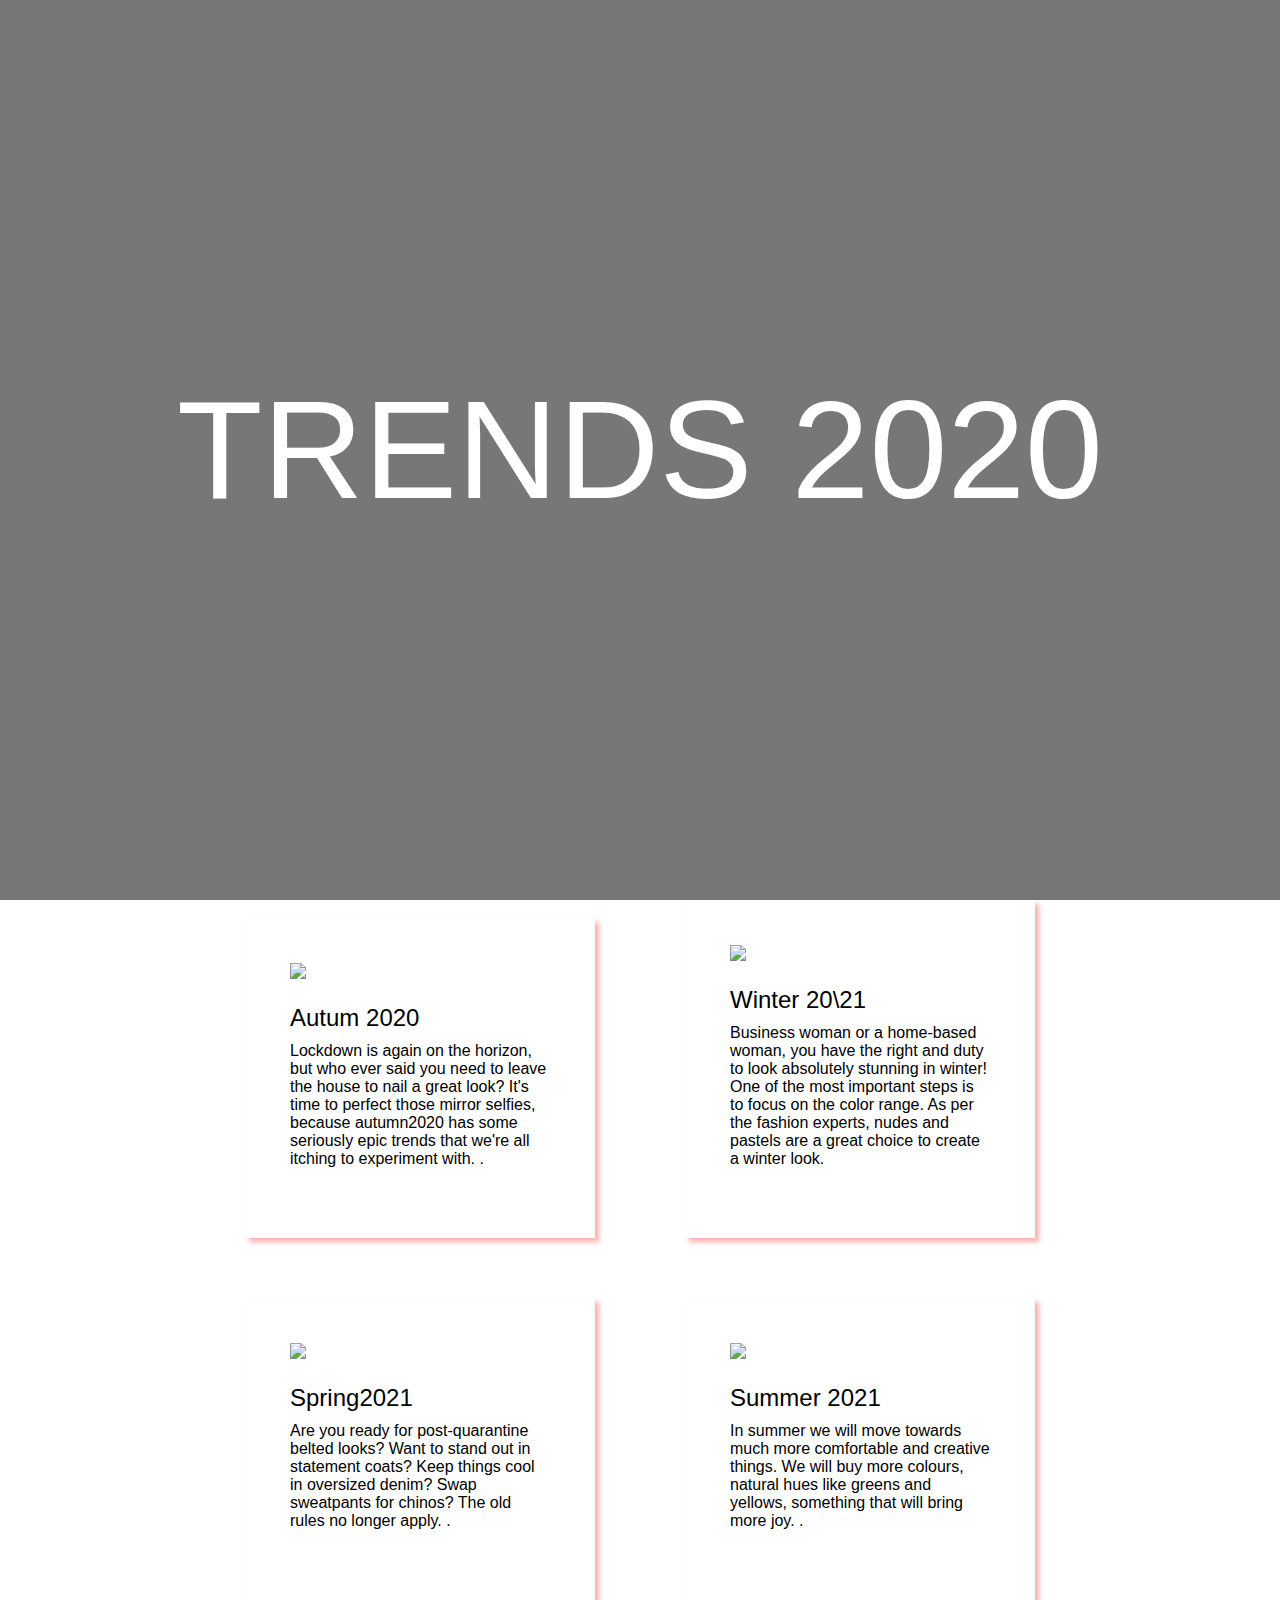
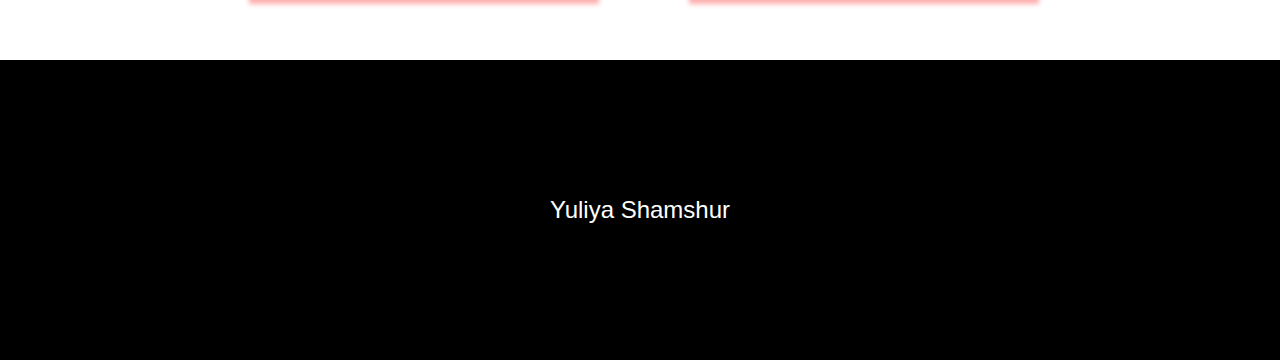
==== index.html @ eafa20c7 "fixed" ====
<!DOCTYPE html>
<html>
<head>
  <meta charset="UTF-8">
  <html lang="en"></html>
  <title>Trends 2020</title>
  <link rel="stylesheet" href="css/style.css">
  <link rel="icon" type="image" href="https://img.icons8.com/ios-glyphs/2x/ankle-boots.png">
</head>
<body>
  <header class="header">
    <div class="overlay">
      <h1 class="header-title">Trends 2020</h1>
    </div>
  </header>
  <section class="content">
    <div class="card">
      <img class="card-image" src="https://images.unsplash.com/photo-1495121605193-b116b5b9c5fe?ixlib=rb-1.2.1&ixid=eyJhcHBfaWQiOjEyMDd9&auto=format&fit=crop&w=334&q=80">
      <h3 class="card-title">Autum 2020</h3>
      <p class="card-text">Lockdown is again on the horizon, but who ever said you need to leave the house to nail a great look? It's time to perfect those mirror selfies, because autumn2020 has some seriously epic trends that we're all itching to experiment with.
.</p>
    </div>
    <div class="card no-right-margin">
      <img class="card-image" src="https://images.unsplash.com/photo-1483181957632-8bda974cbc91?ixlib=rb-1.2.1&ixid=eyJhcHBfaWQiOjEyMDd9&auto=format&fit=crop&w=750&q=80">
      <h3 class="card-title">Winter 20\21</h3>
      <p class="card-text">Business woman or a home-based woman, you have the right and duty to look absolutely stunning in winter! One of the most important steps is to focus on the color range. As per the fashion experts, nudes and pastels are a great choice to create a winter look.</p>
    </div>
    <div class="card">
      <img class="card-image" src="https://images.unsplash.com/photo-1490725263030-1f0521cec8ec?ixlib=rb-1.2.1&auto=format&fit=crop&w=752&q=80">
      <h3 class="card-title">Spring2021</h3>
      <p class="card-text">Are you ready for post-quarantine belted looks? Want to stand out in statement coats? Keep things cool in oversized denim? Swap sweatpants for chinos?  The old rules no longer apply. .</p>
    </div>
    <div class="card no-right-margin">
      <img class="card-image" src="https://images.unsplash.com/photo-1575818302670-7e90c19c9082?ixlib=rb-1.2.1&ixid=eyJhcHBfaWQiOjEyMDd9&auto=format&fit=crop&w=334&q=80">
      <h3 class="card-title">Summer 2021</h3>
      <p class="card-text">In summer we will move towards much more comfortable and creative things. We will buy more colours, natural hues like greens and yellows, something that will bring more joy. .</p>
    </div>
  </section>
  <footer class="footer">
    <h4 class="footer-author">Yuliya Shamshur</h4>
  </footer>
</body>
</html>
---- css/style.css ----
body, h1, h2, h3, h4, p, a {
  margin: 0;
  font-size: 100%;
  font-weight: normal;
}

* {
  box-sizing: border-box;
}

body {
  font-family: 'Inter', sans-serif;
}

.header {
  height: 100vh;
  background-color: #eee;
  background-image: url(evgeniy-sholokh-5Xf2hLm6yj8-unsplash.jpg);
  background-size: cover;
  background-position: center;
  text-align: center;
}

.header-title {
  font-size: 140px;
  color: white;
  text-transform: uppercase;
  font-weight: 500;
  margin: auto;
}

.overlay {
  width: 100%;
  height: 100%;
  background-color: rgba(0, 0, 0, .5);
  display: flex;
}

.content {
  width: 790px;
  margin: 0 auto;
  font-size: 0;
}

.card{
  width:350px;
  margin-bottom: 60px;
  padding: 45px 45px 70px;
  display: inline-block;
  margin-right: 90px;
  box-shadow: 4px 4px 5px rgba(250, 50, 50, .4);
}

.no-right-margin {
  margin-right: 0;
}

.card-title{
  font-size: 24px;
  font-weight: 500;
  margin-bottom: 10px;
}

.card-text{
  font-size: 16px;
}

.card-image{
  width: 100%;
  margin-bottom: 25px;
}

.footer {
  height: 300px;
  background-color: #000;
  display: flex;
}

.footer-author {
  color: #FFFFFF;
  font-size: 24px;
  margin: auto;
}
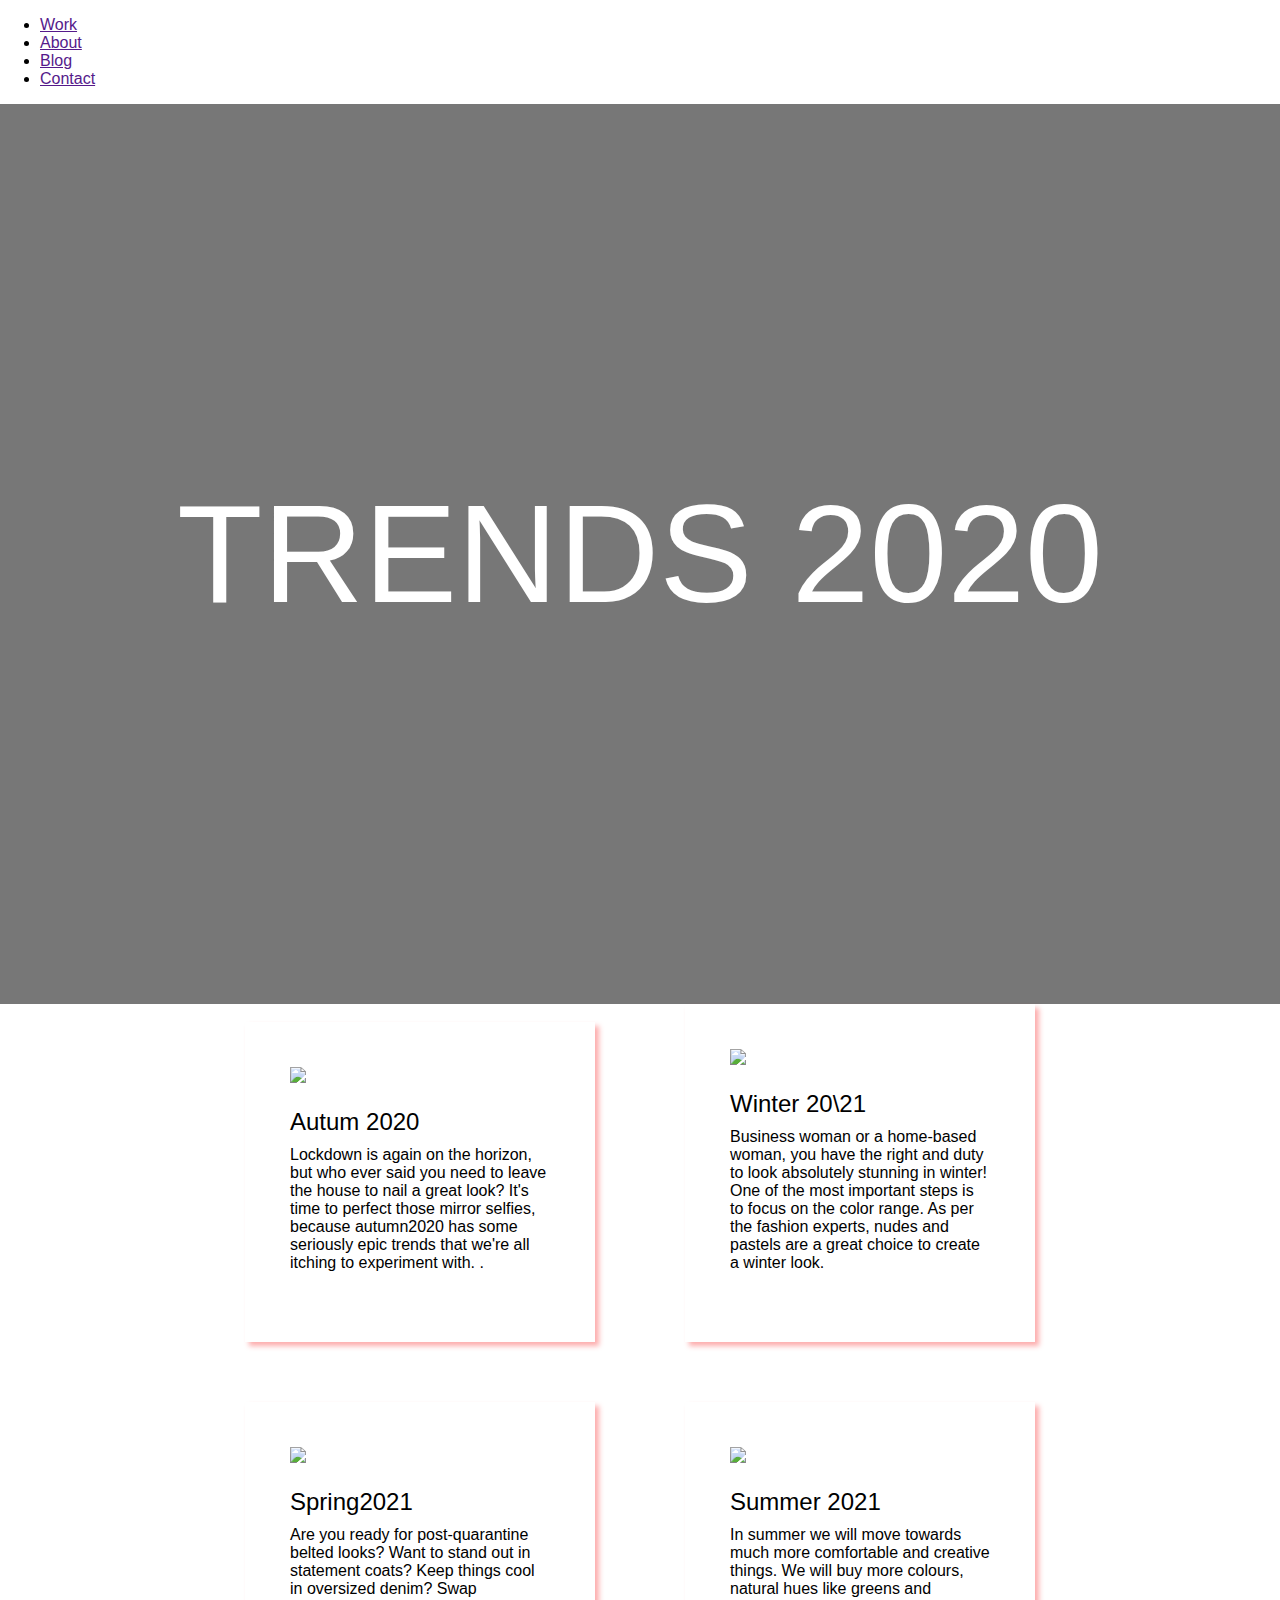
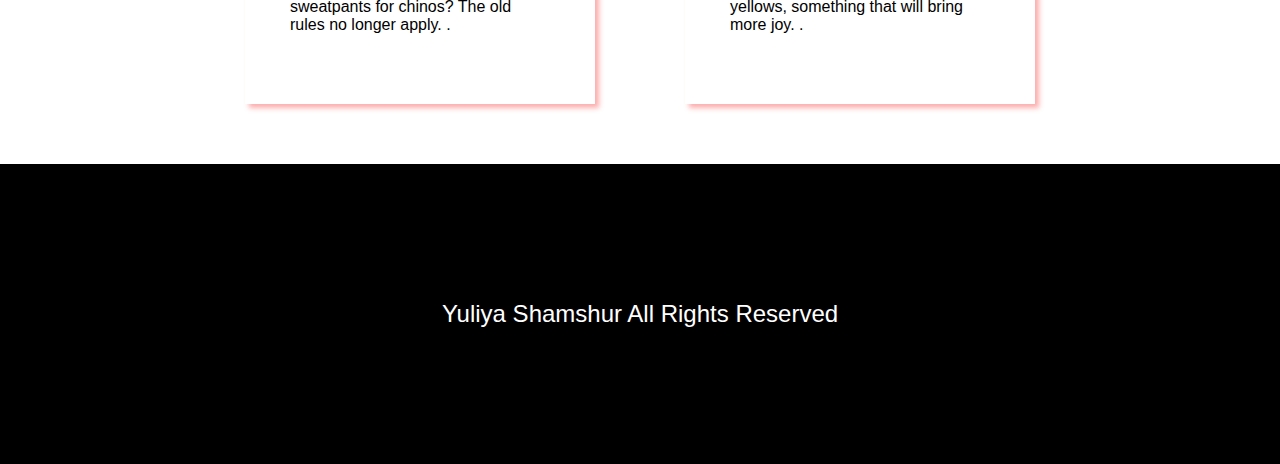
==== commit db9a54e3: "Fixed" ====
--- a/index.html
+++ b/index.html
@@ -8,7 +8,15 @@
   <link rel="icon" type="image" href="https://img.icons8.com/ios-glyphs/2x/ankle-boots.png">
 </head>
 <body>
-  <header class="header">
+  <nav class="top-menu">
+    <ul class="menu-main">
+      <li><a href="" class="current">Work</a></li>
+      <li><a href="">About</a></li>
+      <li><a href="">Blog</a></li>
+      <li><a href="">Contact</a></li>
+    </ul>
+  </nav>
+   <header class="header">
     <div class="overlay">
       <h1 class="header-title">Trends 2020</h1>
     </div>
@@ -37,7 +45,7 @@
     </div>
   </section>
   <footer class="footer">
-    <h4 class="footer-author">Yuliya Shamshur</h4>
+    <h4 class="footer-author">Yuliya Shamshur All Rights Reserved</h4>
   </footer>
 </body>
 </html>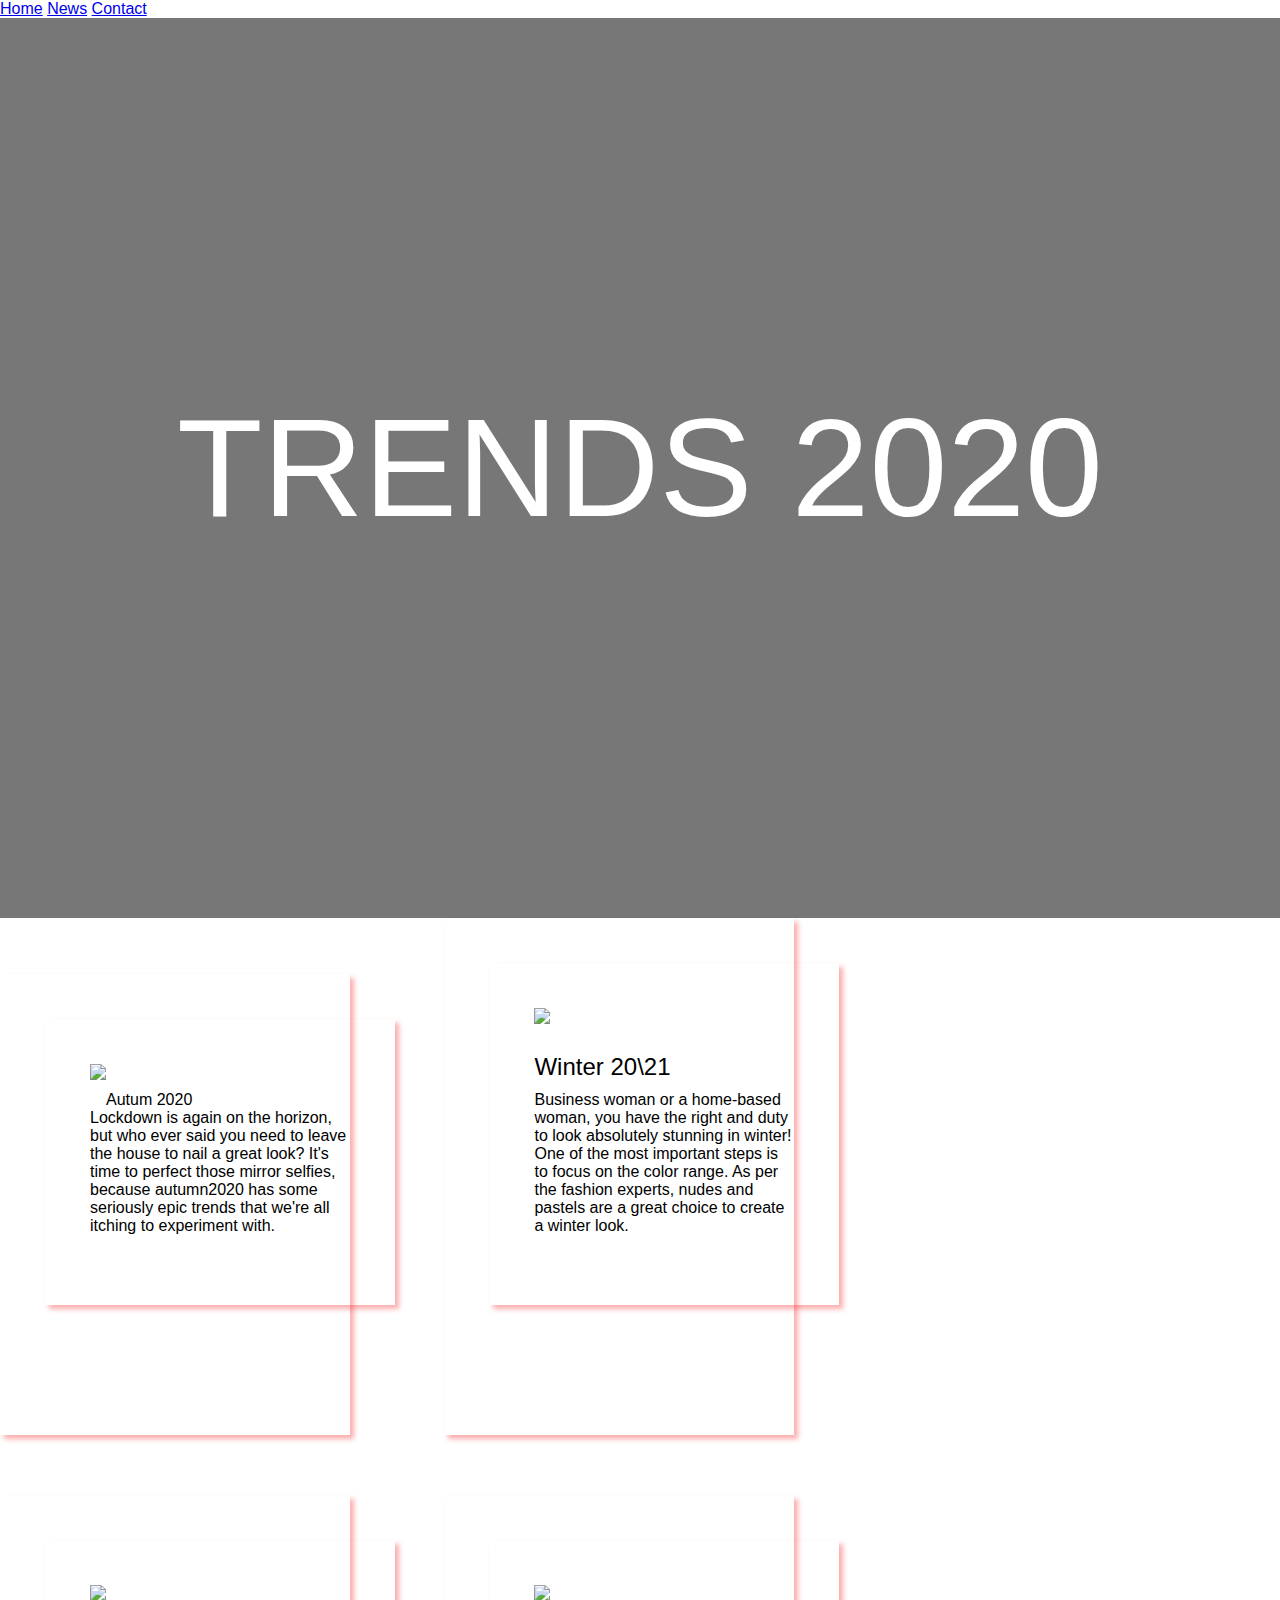
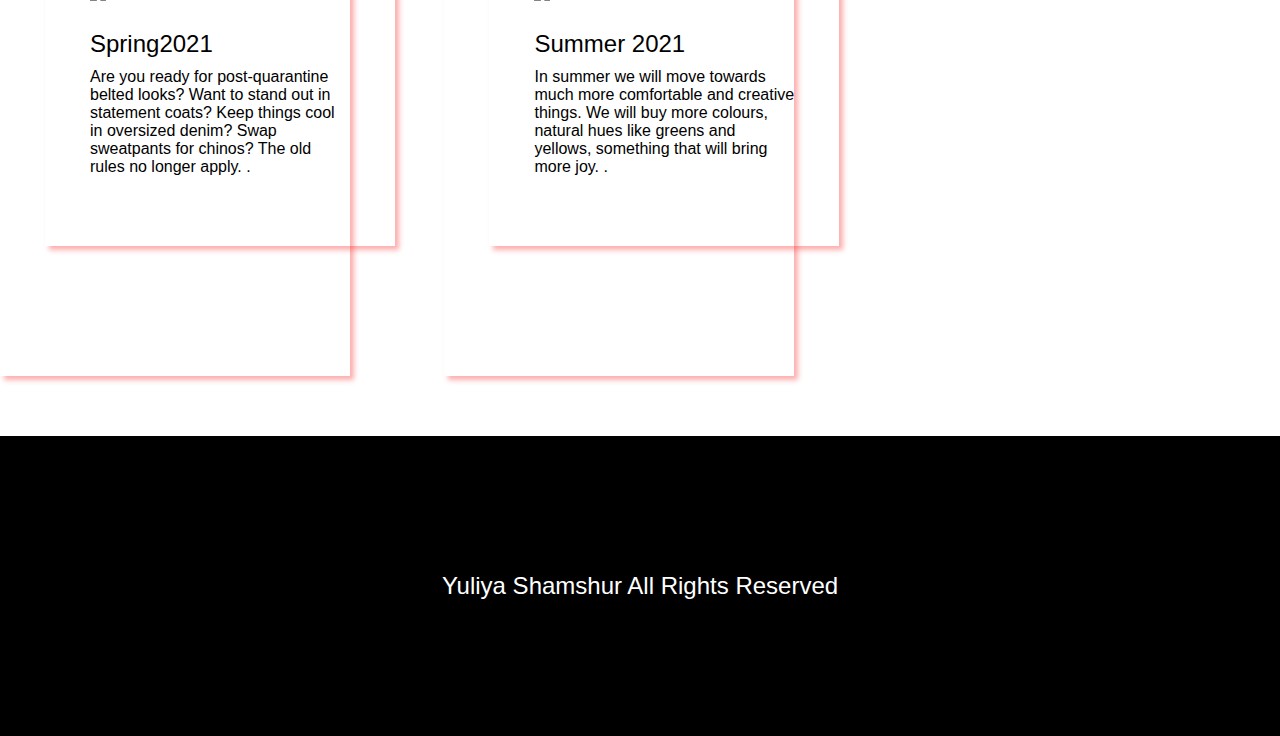
==== commit 5baccf11: "fixed2" ====
--- a/index.html
+++ b/index.html
@@ -8,42 +8,49 @@
   <link rel="icon" type="image" href="https://img.icons8.com/ios-glyphs/2x/ankle-boots.png">
 </head>
 <body>
-  <nav class="top-menu">
-    <ul class="menu-main">
-      <li><a href="" class="current">Work</a></li>
-      <li><a href="">About</a></li>
-      <li><a href="">Blog</a></li>
-      <li><a href="">Contact</a></li>
-    </ul>
-  </nav>
+  <div class="navbar">
+    <a href="#home">Home</a>
+    <a href="#news">News</a>
+    <a href="#contact">Contact</a>
+  </div>
    <header class="header">
     <div class="overlay">
       <h1 class="header-title">Trends 2020</h1>
     </div>
   </header>
-  <section class="content">
-    <div class="card">
-      <img class="card-image" src="https://images.unsplash.com/photo-1495121605193-b116b5b9c5fe?ixlib=rb-1.2.1&ixid=eyJhcHBfaWQiOjEyMDd9&auto=format&fit=crop&w=334&q=80">
-      <h3 class="card-title">Autum 2020</h3>
-      <p class="card-text">Lockdown is again on the horizon, but who ever said you need to leave the house to nail a great look? It's time to perfect those mirror selfies, because autumn2020 has some seriously epic trends that we're all itching to experiment with.
-.</p>
-    </div>
+
+  <section class="card">
     <div class="card no-right-margin">
-      <img class="card-image" src="https://images.unsplash.com/photo-1483181957632-8bda974cbc91?ixlib=rb-1.2.1&ixid=eyJhcHBfaWQiOjEyMDd9&auto=format&fit=crop&w=750&q=80">
+
+<img class="card-image" src="https://images.unsplash.com/photo-1518112390430-f4ab02e9c2c8?ixlib=rb-1.2.1&ixid=eyJhcHBfaWQiOjEyMDd9&auto=format&fit=crop&w=1520&q=80"
+<h3 class="card-title">Autum 2020</h3>
+      <p class="card-text">Lockdown is again on the horizon, but who ever said you need to leave the house to nail a great look? It's time to perfect those mirror selfies, because autumn2020 has some seriously epic trends that we're all itching to experiment with.</p>
+      
+</div>
+  </section>
+  <section class="card">
+<div class="card no-right-margin">
+  <img class="card-image" src="https://images.unsplash.com/photo-1483181957632-8bda974cbc91?ixlib=rb-1.2.1&ixid=eyJhcHBfaWQiOjEyMDd9&auto=format&fit=crop&w=750&q=80">
       <h3 class="card-title">Winter 20\21</h3>
       <p class="card-text">Business woman or a home-based woman, you have the right and duty to look absolutely stunning in winter! One of the most important steps is to focus on the color range. As per the fashion experts, nudes and pastels are a great choice to create a winter look.</p>
     </div>
-    <div class="card">
-      <img class="card-image" src="https://images.unsplash.com/photo-1490725263030-1f0521cec8ec?ixlib=rb-1.2.1&auto=format&fit=crop&w=752&q=80">
+  </section>
+  <section class="card">
+    <div class="card no-right-margin">
+ <img class="card-image" src="https://images.unsplash.com/photo-1490725263030-1f0521cec8ec?ixlib=rb-1.2.1&auto=format&fit=crop&w=752&q=80">
       <h3 class="card-title">Spring2021</h3>
       <p class="card-text">Are you ready for post-quarantine belted looks? Want to stand out in statement coats? Keep things cool in oversized denim? Swap sweatpants for chinos?  The old rules no longer apply. .</p>
     </div>
+  </section>
+  <section class="card">
     <div class="card no-right-margin">
       <img class="card-image" src="https://images.unsplash.com/photo-1575818302670-7e90c19c9082?ixlib=rb-1.2.1&ixid=eyJhcHBfaWQiOjEyMDd9&auto=format&fit=crop&w=334&q=80">
       <h3 class="card-title">Summer 2021</h3>
       <p class="card-text">In summer we will move towards much more comfortable and creative things. We will buy more colours, natural hues like greens and yellows, something that will bring more joy. .</p>
     </div>
   </section>
+  
+    
   <footer class="footer">
     <h4 class="footer-author">Yuliya Shamshur All Rights Reserved</h4>
   </footer>
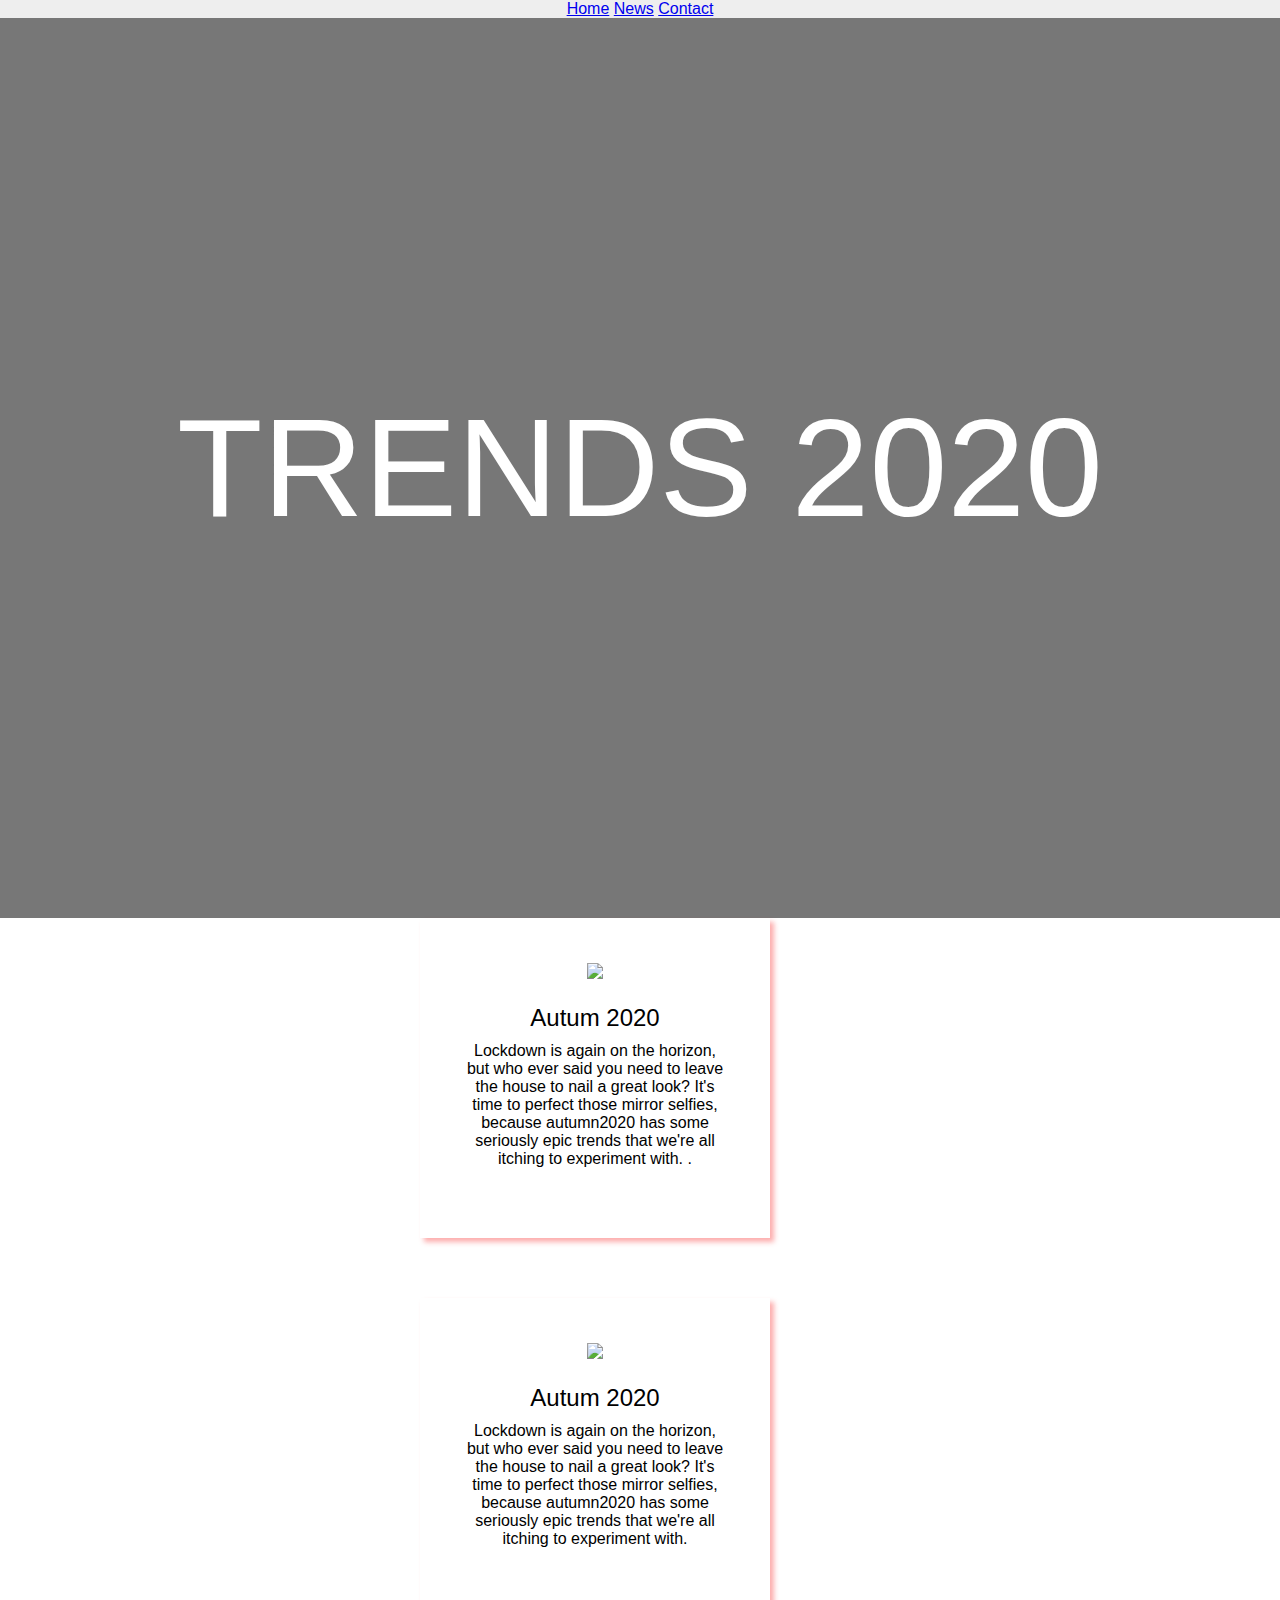
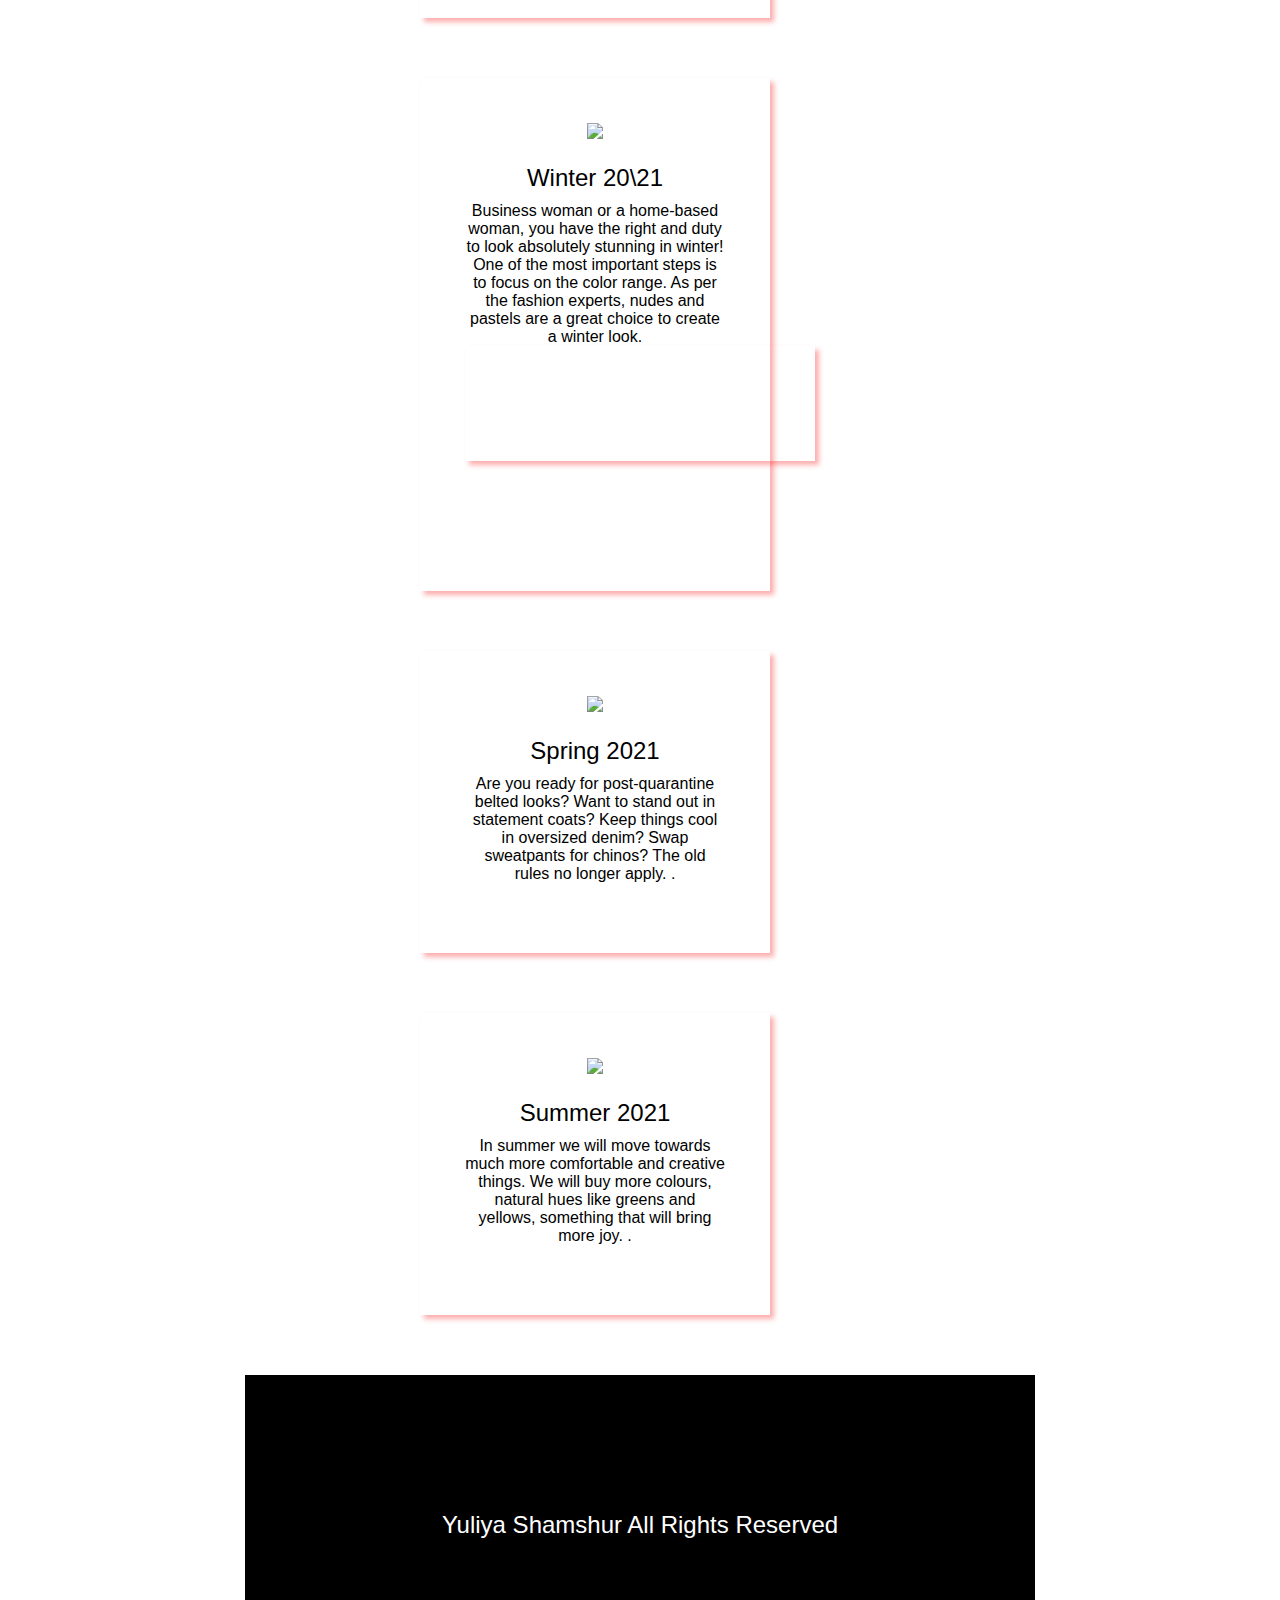
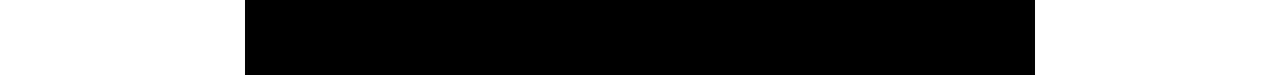
==== commit 168797e1: "Add files via upload" ====
--- a/index.html
+++ b/index.html
@@ -1,13 +1,13 @@
 <!DOCTYPE html>
-<html>
 <head>
   <meta charset="UTF-8">
   <html lang="en"></html>
   <title>Trends 2020</title>
   <link rel="stylesheet" href="css/style.css">
-  <link rel="icon" type="image" href="https://img.icons8.com/ios-glyphs/2x/ankle-boots.png">
+<link rel="icon" type="image" href="https://img.icons8.com/ios-glyphs/2x/ankle-boots.png" >
 </head>
 <body>
+  <header class="header">
   <div class="navbar">
     <a href="#home">Home</a>
     <a href="#news">News</a>
@@ -18,41 +18,47 @@
       <h1 class="header-title">Trends 2020</h1>
     </div>
   </header>
+   <div class="card-columns"></div>
+  <section class="content">
+    <div class="card">
+      <img class="card-image" src="https://images.unsplash.com/photo-1495121605193-b116b5b9c5fe?ixlib=rb-1.2.1&ixid=eyJhcHBfaWQiOjEyMDd9&auto=format&fit=crop&w=334&q=80">
+      <h3 class="card-title">Autum 2020</h3>
+      <p class="card-text">Lockdown is again on the horizon, but who ever said you need to leave the house to nail a great look? It's time to perfect those mirror selfies, because autumn2020 has some seriously epic trends that we're all itching to experiment with.
+.</p>
+    </div>
 
   <section class="card">
-    <div class="card no-right-margin">
-
-<img class="card-image" src="https://images.unsplash.com/photo-1518112390430-f4ab02e9c2c8?ixlib=rb-1.2.1&ixid=eyJhcHBfaWQiOjEyMDd9&auto=format&fit=crop&w=1520&q=80"
+    <img class="card-image" src="https://images.unsplash.com/photo-1518112390430-f4ab02e9c2c8?ixlib=rb-1.2.1&ixid=eyJhcHBfaWQiOjEyMDd9&auto=format&fit=crop&w=1520&q=80">
 <h3 class="card-title">Autum 2020</h3>
       <p class="card-text">Lockdown is again on the horizon, but who ever said you need to leave the house to nail a great look? It's time to perfect those mirror selfies, because autumn2020 has some seriously epic trends that we're all itching to experiment with.</p>
-      
+
 </div>
   </section>
   <section class="card">
-<div class="card no-right-margin">
+   
+
   <img class="card-image" src="https://images.unsplash.com/photo-1483181957632-8bda974cbc91?ixlib=rb-1.2.1&ixid=eyJhcHBfaWQiOjEyMDd9&auto=format&fit=crop&w=750&q=80">
       <h3 class="card-title">Winter 20\21</h3>
       <p class="card-text">Business woman or a home-based woman, you have the right and duty to look absolutely stunning in winter! One of the most important steps is to focus on the color range. As per the fashion experts, nudes and pastels are a great choice to create a winter look.</p>
     </div>
-  </section>
+    <div class="card">
+      </section>
   <section class="card">
-    <div class="card no-right-margin">
+    
  <img class="card-image" src="https://images.unsplash.com/photo-1490725263030-1f0521cec8ec?ixlib=rb-1.2.1&auto=format&fit=crop&w=752&q=80">
-      <h3 class="card-title">Spring2021</h3>
+      <h3 class="card-title">Spring 2021</h3>
       <p class="card-text">Are you ready for post-quarantine belted looks? Want to stand out in statement coats? Keep things cool in oversized denim? Swap sweatpants for chinos?  The old rules no longer apply. .</p>
     </div>
   </section>
   <section class="card">
-    <div class="card no-right-margin">
+    
       <img class="card-image" src="https://images.unsplash.com/photo-1575818302670-7e90c19c9082?ixlib=rb-1.2.1&ixid=eyJhcHBfaWQiOjEyMDd9&auto=format&fit=crop&w=334&q=80">
       <h3 class="card-title">Summer 2021</h3>
       <p class="card-text">In summer we will move towards much more comfortable and creative things. We will buy more colours, natural hues like greens and yellows, something that will bring more joy. .</p>
     </div>
   </section>
-  
-    
-  <footer class="footer">
+<footer class="footer">
     <h4 class="footer-author">Yuliya Shamshur All Rights Reserved</h4>
   </footer>
 </body>
-</html>+</html> 
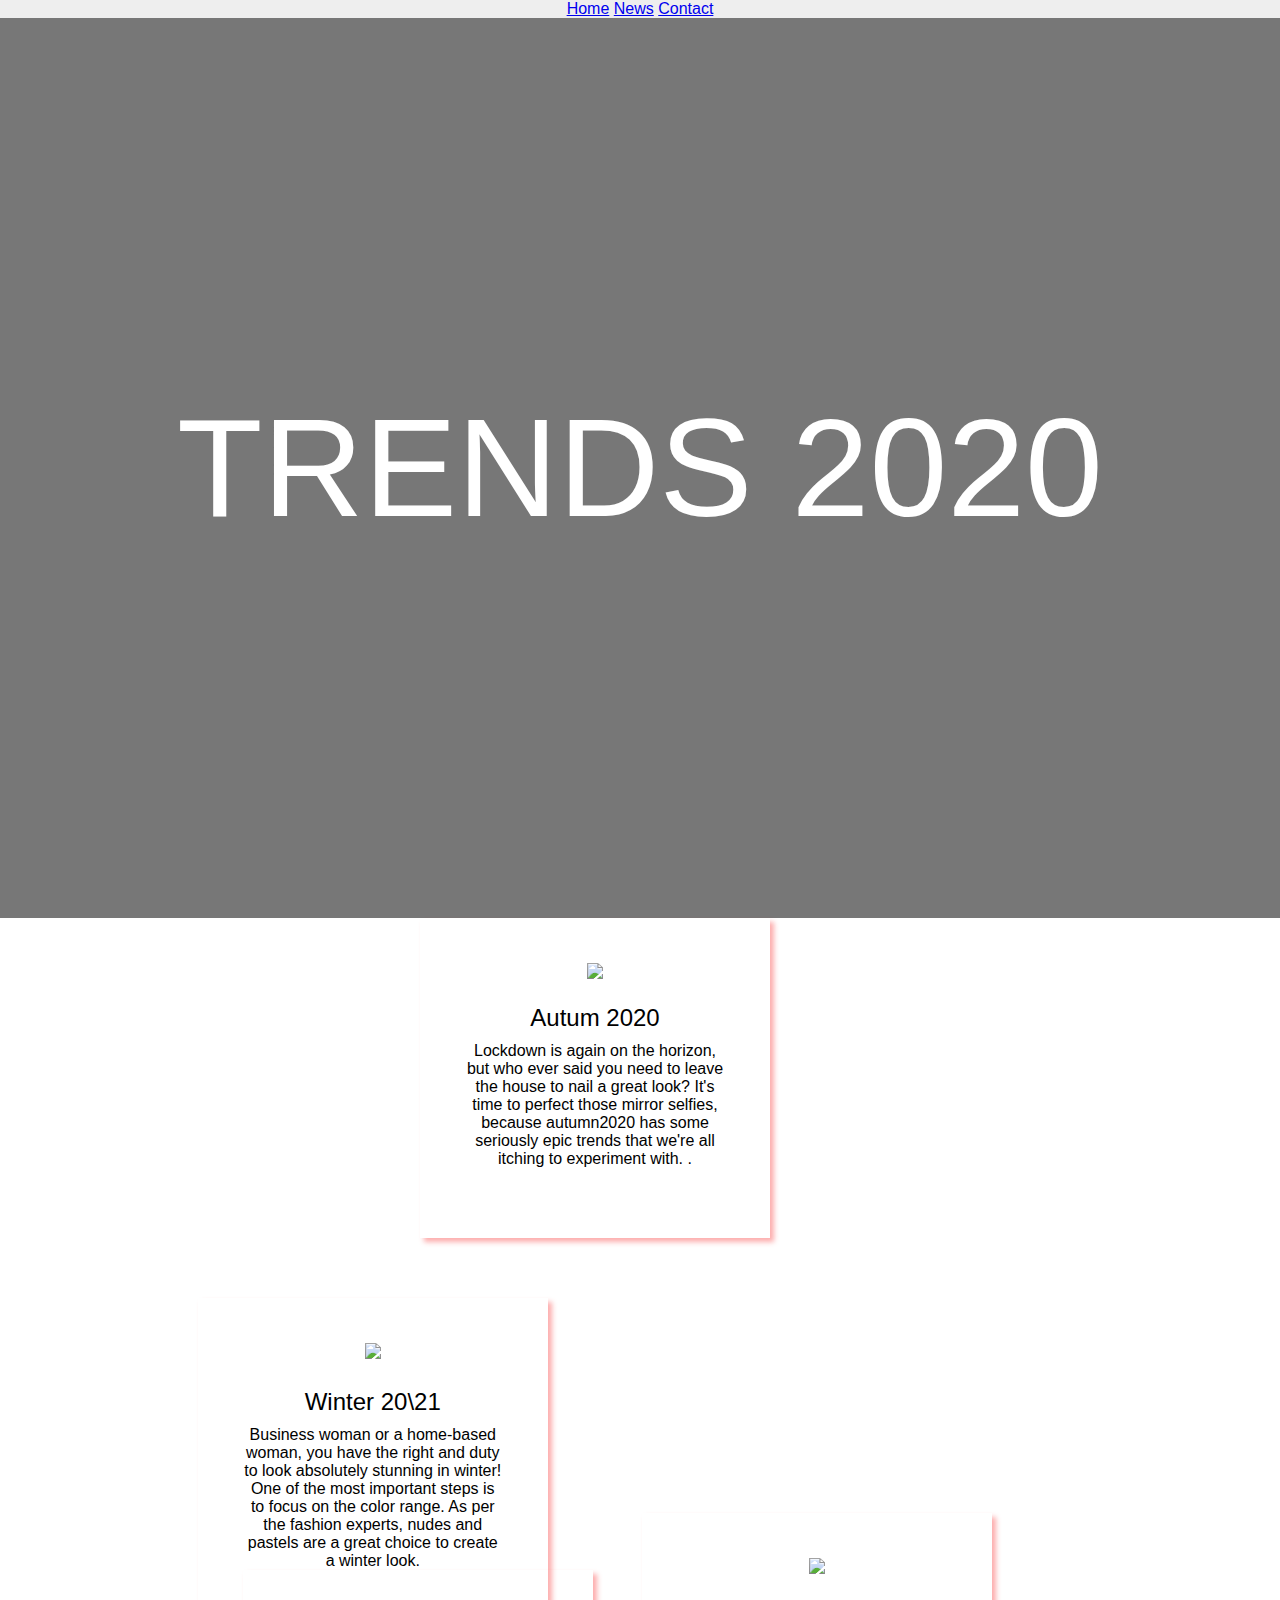
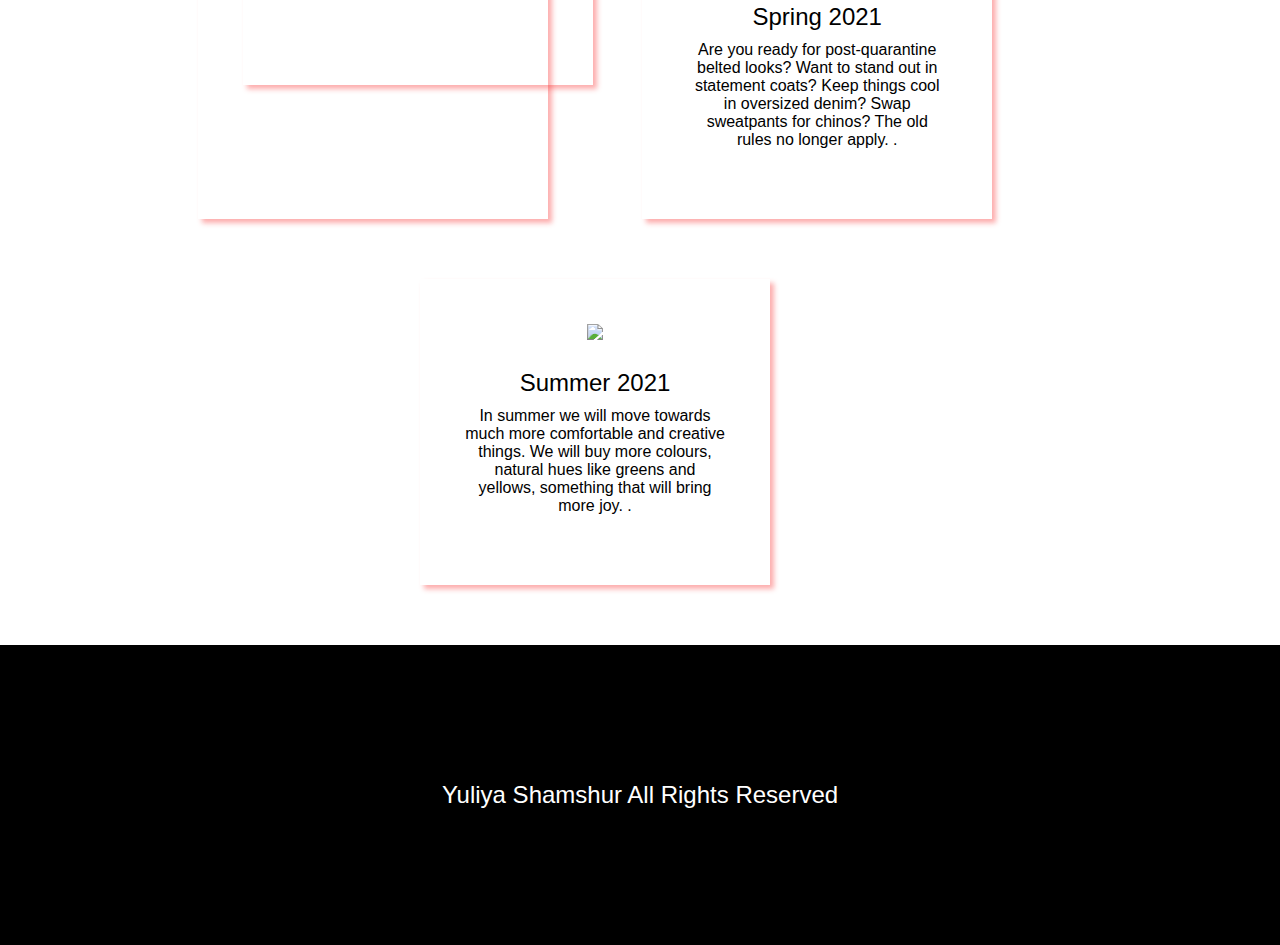
==== commit d31b3695: "html file" ====
--- a/index.html
+++ b/index.html
@@ -25,14 +25,7 @@
       <h3 class="card-title">Autum 2020</h3>
       <p class="card-text">Lockdown is again on the horizon, but who ever said you need to leave the house to nail a great look? It's time to perfect those mirror selfies, because autumn2020 has some seriously epic trends that we're all itching to experiment with.
 .</p>
-    </div>
-
-  <section class="card">
-    <img class="card-image" src="https://images.unsplash.com/photo-1518112390430-f4ab02e9c2c8?ixlib=rb-1.2.1&ixid=eyJhcHBfaWQiOjEyMDd9&auto=format&fit=crop&w=1520&q=80">
-<h3 class="card-title">Autum 2020</h3>
-      <p class="card-text">Lockdown is again on the horizon, but who ever said you need to leave the house to nail a great look? It's time to perfect those mirror selfies, because autumn2020 has some seriously epic trends that we're all itching to experiment with.</p>
-
-</div>
+    
   </section>
   <section class="card">
    
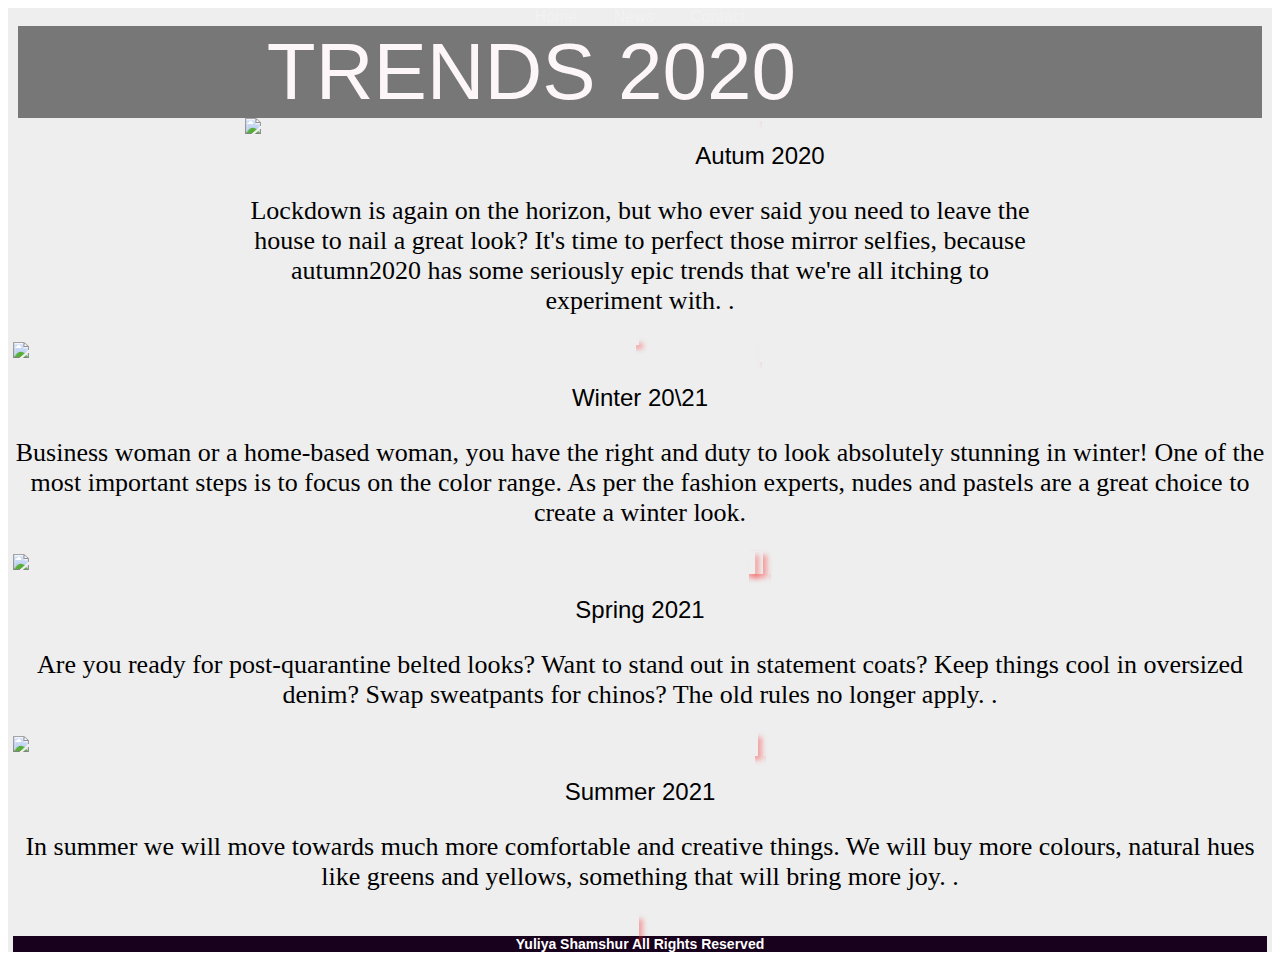
==== commit 20aadaf9: "fixed" ====
--- a/index.html
+++ b/index.html
@@ -1,57 +1,57 @@
-<!DOCTYPE html>
-<head>
-  <meta charset="UTF-8">
-  <html lang="en"></html>
-  <title>Trends 2020</title>
-  <link rel="stylesheet" href="css/style.css">
-<link rel="icon" type="image" href="https://img.icons8.com/ios-glyphs/2x/ankle-boots.png" >
-</head>
-<body>
-  <header class="header">
-  <div class="navbar">
-    <a href="#home">Home</a>
-    <a href="#news">News</a>
-    <a href="#contact">Contact</a>
-  </div>
-   <header class="header">
-    <div class="overlay">
-      <h1 class="header-title">Trends 2020</h1>
-    </div>
-  </header>
-   <div class="card-columns"></div>
-  <section class="content">
-    <div class="card">
-      <img class="card-image" src="https://images.unsplash.com/photo-1495121605193-b116b5b9c5fe?ixlib=rb-1.2.1&ixid=eyJhcHBfaWQiOjEyMDd9&auto=format&fit=crop&w=334&q=80">
-      <h3 class="card-title">Autum 2020</h3>
-      <p class="card-text">Lockdown is again on the horizon, but who ever said you need to leave the house to nail a great look? It's time to perfect those mirror selfies, because autumn2020 has some seriously epic trends that we're all itching to experiment with.
-.</p>
-    
-  </section>
-  <section class="card">
-   
-
-  <img class="card-image" src="https://images.unsplash.com/photo-1483181957632-8bda974cbc91?ixlib=rb-1.2.1&ixid=eyJhcHBfaWQiOjEyMDd9&auto=format&fit=crop&w=750&q=80">
-      <h3 class="card-title">Winter 20\21</h3>
-      <p class="card-text">Business woman or a home-based woman, you have the right and duty to look absolutely stunning in winter! One of the most important steps is to focus on the color range. As per the fashion experts, nudes and pastels are a great choice to create a winter look.</p>
-    </div>
-    <div class="card">
-      </section>
-  <section class="card">
-    
- <img class="card-image" src="https://images.unsplash.com/photo-1490725263030-1f0521cec8ec?ixlib=rb-1.2.1&auto=format&fit=crop&w=752&q=80">
-      <h3 class="card-title">Spring 2021</h3>
-      <p class="card-text">Are you ready for post-quarantine belted looks? Want to stand out in statement coats? Keep things cool in oversized denim? Swap sweatpants for chinos?  The old rules no longer apply. .</p>
-    </div>
-  </section>
-  <section class="card">
-    
-      <img class="card-image" src="https://images.unsplash.com/photo-1575818302670-7e90c19c9082?ixlib=rb-1.2.1&ixid=eyJhcHBfaWQiOjEyMDd9&auto=format&fit=crop&w=334&q=80">
-      <h3 class="card-title">Summer 2021</h3>
-      <p class="card-text">In summer we will move towards much more comfortable and creative things. We will buy more colours, natural hues like greens and yellows, something that will bring more joy. .</p>
-    </div>
-  </section>
-<footer class="footer">
-    <h4 class="footer-author">Yuliya Shamshur All Rights Reserved</h4>
-  </footer>
-</body>
-</html> 
+<!DOCTYPE html>
+<head>
+  <meta charset="UTF-8">
+  <html lang="en"></html>
+  <title>Trends 2020</title>
+  <link rel="stylesheet" href="css/style.css">
+<link rel="icon" type="image" href="https://img.icons8.com/ios-glyphs/2x/ankle-boots.png" >
+</head>
+<body>
+  <header class="header">
+  <div class="navbar">
+    <a href="#home">Home</a>
+    <a href="#news">News</a>
+    <a href="#contact">Contact</a>
+  </div>
+   <header class="header">
+    <div class="overlay">
+      <h1 class="header-title">Trends 2020</h1>
+    </div>
+  </header>
+   <div class="card-columns"></div>
+  <section class="content">
+    <div class="card">
+      <img class="card-image" src="https://images.unsplash.com/photo-1495121605193-b116b5b9c5fe?ixlib=rb-1.2.1&ixid=eyJhcHBfaWQiOjEyMDd9&auto=format&fit=crop&w=334&q=80">
+      <h3 class="card-title">Autum 2020</h3>
+      <p class="card-text">Lockdown is again on the horizon, but who ever said you need to leave the house to nail a great look? It's time to perfect those mirror selfies, because autumn2020 has some seriously epic trends that we're all itching to experiment with.
+.</p>
+    
+  </section>
+  <section class="card">
+   
+
+  <img class="card-image" src="https://images.unsplash.com/photo-1483181957632-8bda974cbc91?ixlib=rb-1.2.1&ixid=eyJhcHBfaWQiOjEyMDd9&auto=format&fit=crop&w=750&q=80">
+      <h3 class="card-title">Winter 20\21</h3>
+      <p class="card-text">Business woman or a home-based woman, you have the right and duty to look absolutely stunning in winter! One of the most important steps is to focus on the color range. As per the fashion experts, nudes and pastels are a great choice to create a winter look.</p>
+    </div>
+    <div class="card">
+      </section>
+  <section class="card">
+    
+ <img class="card-image" src="https://images.unsplash.com/photo-1490725263030-1f0521cec8ec?ixlib=rb-1.2.1&auto=format&fit=crop&w=752&q=80">
+      <h3 class="card-title">Spring 2021</h3>
+      <p class="card-text">Are you ready for post-quarantine belted looks? Want to stand out in statement coats? Keep things cool in oversized denim? Swap sweatpants for chinos?  The old rules no longer apply. .</p>
+    </div>
+  </section>
+  <section class="card">
+    
+      <img class="card-image" src="https://images.unsplash.com/photo-1575818302670-7e90c19c9082?ixlib=rb-1.2.1&ixid=eyJhcHBfaWQiOjEyMDd9&auto=format&fit=crop&w=334&q=80">
+      <h3 class="card-title">Summer 2021</h3>
+      <p class="card-text">In summer we will move towards much more comfortable and creative things. We will buy more colours, natural hues like greens and yellows, something that will bring more joy. .</p>
+    </div>
+  </section>
+<footer class="footer">
+    <h4 class="footer-author">Yuliya Shamshur All Rights Reserved</h4>
+  </footer>
+</body>
+</html> 
--- a/css/style.css
+++ b/css/style.css
@@ -1,8 +1,12 @@
-body, h1, h2, h3, h4, p, a {
-  margin: 0;
-  font-size: 100%;
-  font-weight: normal;
+.navbar a {
+  float: center;
+  display: inline-flexbox;
+  color: #f2f2f2;
+  text-align: center;
+  padding: 14px 16px;
+  text-decoration: none;
 }
+
 
 * {
   box-sizing: border-box;
@@ -10,25 +14,37 @@
 
 body {
   font-family: 'Inter', sans-serif;
+  background-size: 100%;
+  
+  background-repeat: no-repeat;
 }
 
+
 .header {
-  height: 100vh;
+  
   background-color: #eee;
-  background-image: url(evgeniy-sholokh-5Xf2hLm6yj8-unsplash.jpg);
   background-size: cover;
   background-position: center;
   text-align: center;
+  background-size: 100%;
+  padding-left: 5px;
+  padding-right: 5px;
+  background-image: url(https://images.unsplash.com/photo-1602777940401-b62761f9cac7?ixlib=rb-1.2.1&ixid=eyJhcHBfaWQiOjEyMDd9&auto=format&fit=crop&w=751&q=80); 
 }
 
 .header-title {
-  font-size: 140px;
-  color: white;
+  font-size: 80px;
+  color:#fcf6f8 ;
   text-transform: uppercase;
-  font-weight: 500;
+  font-weight: 300;
   margin: auto;
+  padding-left: 20%;
+  padding-right: 20%;
+
+  width: 100%;
+  height: 100%;
+ display: flex;
 }
-
 .overlay {
   width: 100%;
   height: 100%;
@@ -45,16 +61,20 @@
 .card{
   width:350px;
   margin-bottom: 60px;
-  padding: 45px 45px 70px;
-  display: inline-block;
-  margin-right: 90px;
+  padding: 3px;
+  display: inline;
+  margin-right: 5px;
   box-shadow: 4px 4px 5px rgba(250, 50, 50, .4);
+  size: 0.3;
+  flex: 1;
 }
 
-.no-right-margin {
-  margin-right: 0;
-}
 
+@media (min-width: 992px) {
+  .card-columns {
+      -webkit-column-count: 4;
+      column-count: 4
+  }
 .card-title{
   font-size: 24px;
   font-weight: 500;
@@ -62,22 +82,30 @@
 }
 
 .card-text{
-  font-size: 16px;
+  font-size: 26px;
+  font-weight: 500;
+  font-family: fantasy;
+  text-align: inherit;
+  margin-top: 7px 7px 7px 0;
+  float:inherit;
 }
 
 .card-image{
-  width: 100%;
-  margin-bottom: 25px;
+  width: 240px;
+  shape-image-threshold: 0.5;
+margin-bottom: 25px;
+float: inline-start ;
 }
-
+ 
+   }
 .footer {
-  height: 300px;
-  background-color: #000;
+  height: 100%;
+  background-color: rgb(23, 1, 29);
   display: flex;
 }
 
 .footer-author {
-  color: #FFFFFF;
-  font-size: 24px;
+  color: #fff;
+  font-size: 14px;
   margin: auto;
-}+}
